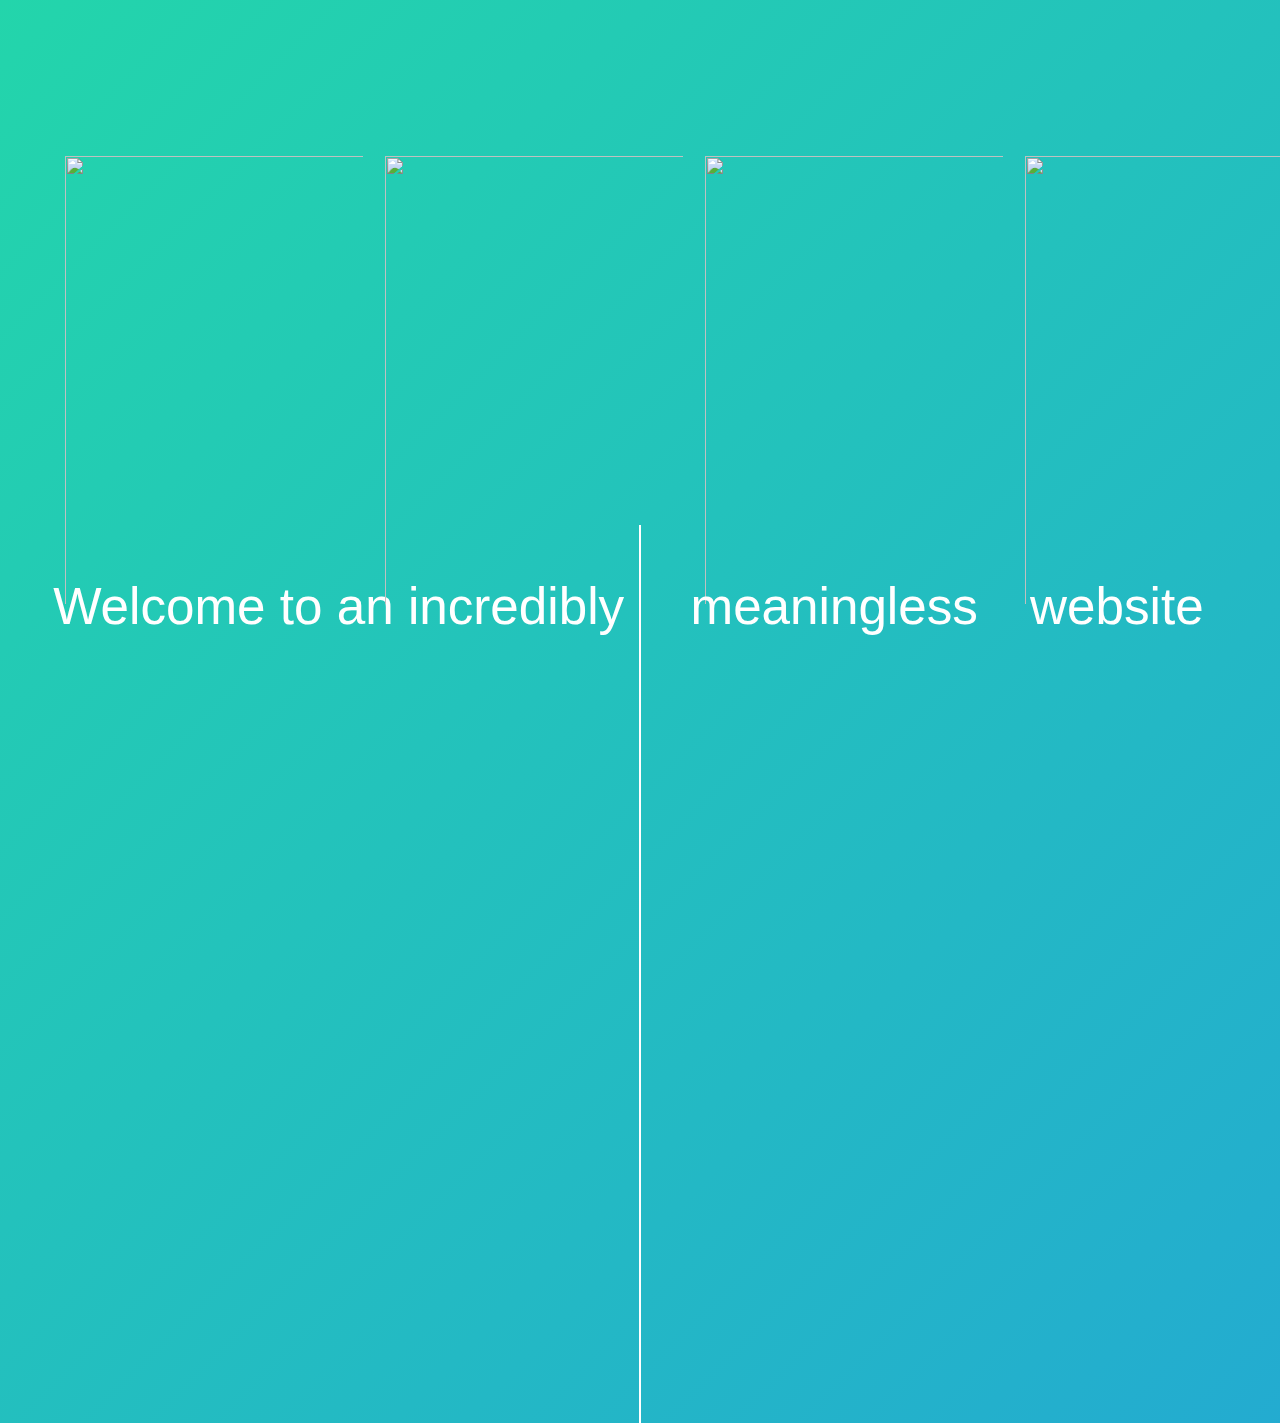
==== index.html @ a937f048 "Add files via upload" ====
<!DOCTYPE html>
<html lang="en"> 
    <head>
        <meta charset = "UTF-8">
        <meta name = "viewport" content = "width=device-width, initial-scale=1.0">
        <link rel = "stylesheet" href = "./style.css">
        <title> Responsive Grid Display Image Gal</title>

    </head>

    <body>
        <div class="main">
            <a href="handmaiden.html"> <img src= "./images/img1.jpeg" /></a>
            <a href="https://www.youtube.com/watch?v=KdOjVsfuKPs"> <img src= "./images/img5.jpeg" /></a>
            <a href="anchorman.html"> <img src= "./images/img6.jpeg" /> </a>
            <a href="senseless_1.html"><img src= "./images/img8.jpeg" /> </a>
        </div>
        
    </body>

<br><br><br><br>
<br><br><br><br>

    Welcome to an incredibly
    <div class="container">
      <div class="normal"> meaningless        </div>
      <div class="mask">
        <div class="masktext">& unusable</div> 
      </div>
    </div>website
    
    
</html>
---- style.css ----
* {
    margin: 0;
    padding: 1px;
    box-sizing: border-box;

}

body {
    min-height: 100vh;
    overflow-x: hidden;
}

.main {
    position: absolute;
    justify-content: center;
    align-items: center;
    margin-top: 100px;
    width: 100vw;
    display: grid;
    column-gap: 20px;
    row-gap: 20px;
    grid-template-columns: repeat(auto-fill,minmax(300px,300px));

}

img {
    width: 300px;
    height: 450px;
    object-position: center;
    object-fit: cover;

}


body {
    margin: 1em;
    font-family: sans-serif;
    font-size: 4vw;
    color: white;
    background: #222;
  }
  .container{
    position: relative;
    display: inline-block;
    white-space: nowrap;
    height: 100%;
  }
  .normal, .masktext{
    padding: 1em;
  }
  .mask {
    position: absolute;
    display: inline-block;
    overflow: hidden;
    top: 0;
    width: 0%;
    height: 100%;
    background: white;
    animation: slide 5s ease-in-out infinite;
  }
  .masktext{
    color: black;
  }
  @keyframes slide{
    0%{
      width: 0;
    }
    50%{
      width: 100%;
    }
  }

  body {
	background: linear-gradient(-45deg, #ee7752, #e73c7e, #23a6d5, #23d5ab);
	background-size: 400% 400%;
	animation: gradient 15s ease infinite;
	height: 100vh;
}

@keyframes gradient {
	0% {
		background-position: 0% 50%;
	}
	50% {
		background-position: 100% 50%;
	}
	100% {
		background-position: 0% 50%;
	}
}
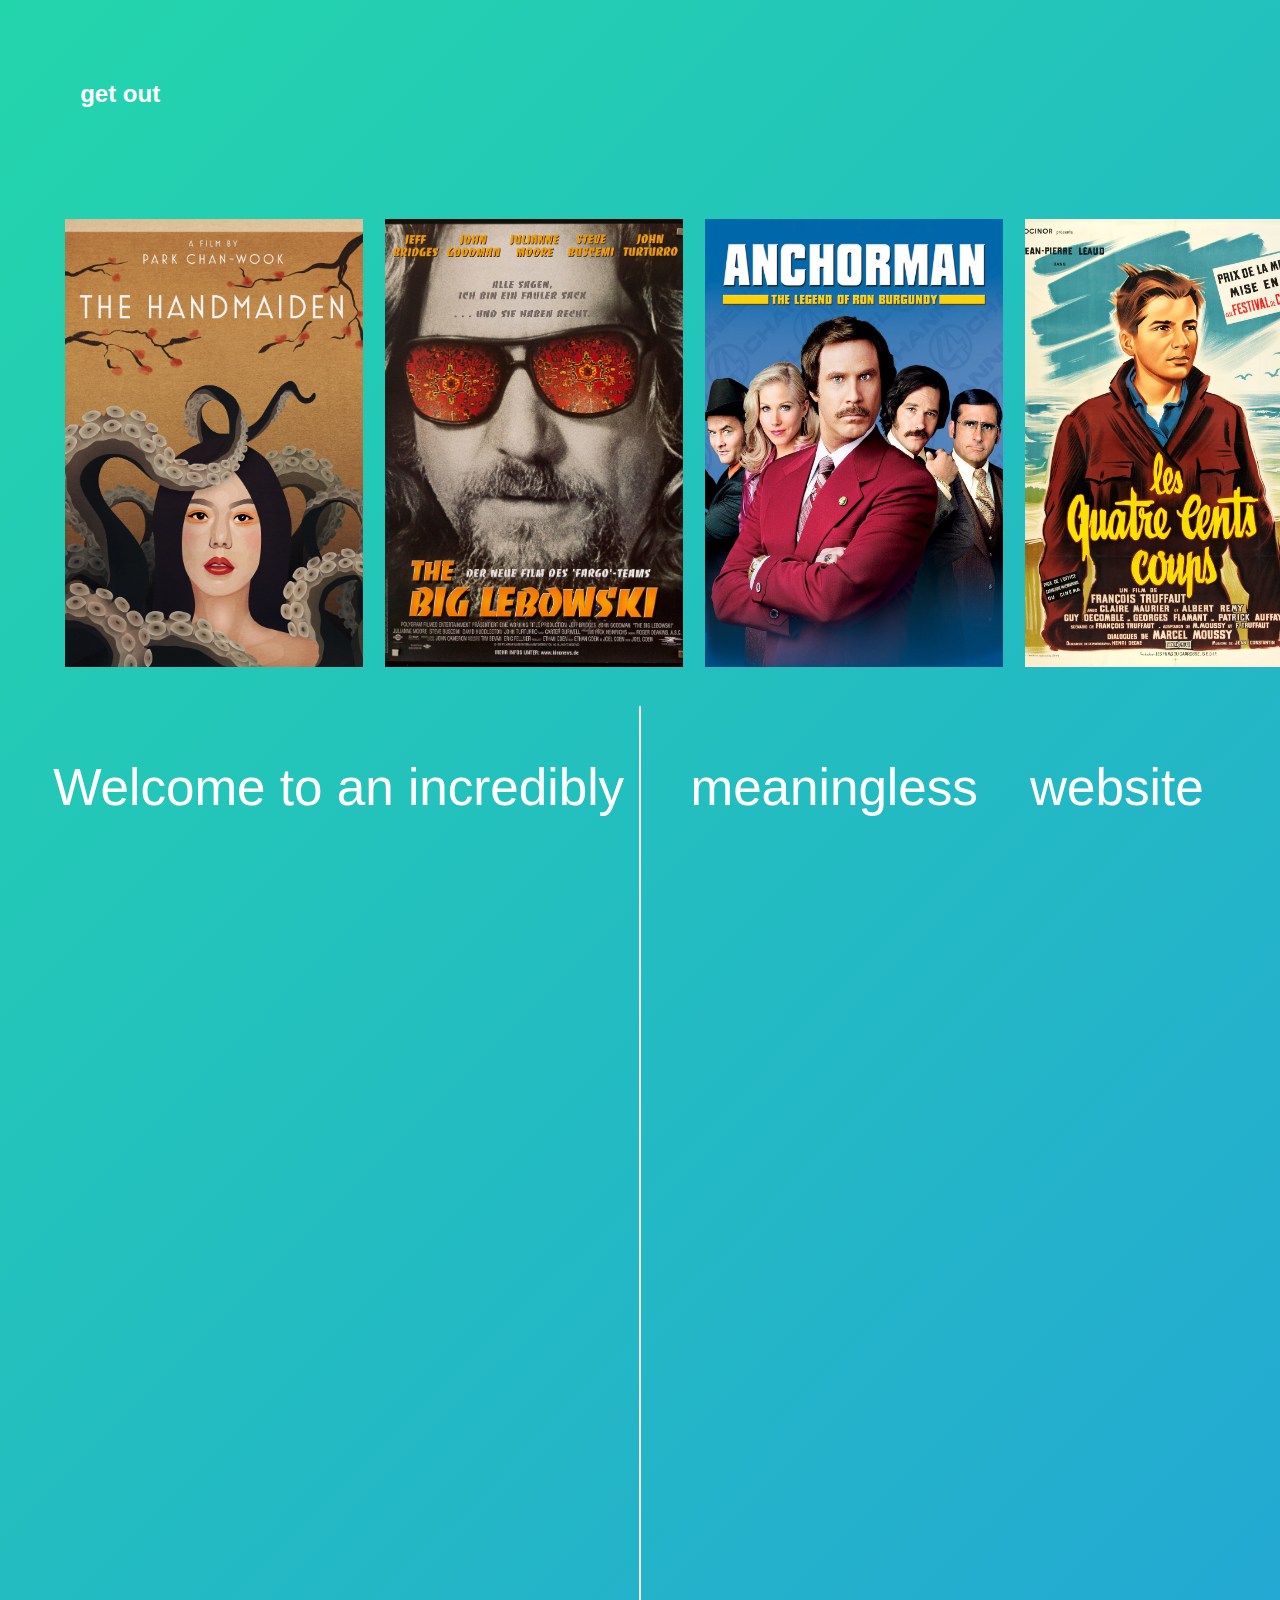
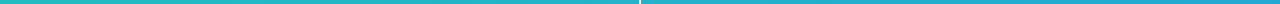
==== commit 3bbeff93: "Add files via upload" ====
--- a/index.html
+++ b/index.html
@@ -10,17 +10,30 @@
     </head>
 
     <body>
+
+        <header>
+            <!-- <h2 class="logo">Logo</h2> -->
+            <nav class="navigation">
+                <a href=" https://geant04.github.io/s1-final-project/ "> get out </a>
+                <!-- <a href="#">About</a>
+                <a href="#">Service</a>
+                <a href="#">Contact</a> -->
+            </nav>
+        </header>
+
+
         <div class="main">
-            <a href="handmaiden.html"> <img src= "./images/img1.jpeg" /></a>
-            <a href="https://www.youtube.com/watch?v=KdOjVsfuKPs"> <img src= "./images/img5.jpeg" /></a>
-            <a href="anchorman.html"> <img src= "./images/img6.jpeg" /> </a>
-            <a href="senseless_1.html"><img src= "./images/img8.jpeg" /> </a>
+            <a href="handmaiden.html"> <img src= "img1.jpeg" /></a>
+            <a href="https://www.youtube.com/watch?v=KdOjVsfuKPs"> <img src= "img5.jpeg" /></a>
+            <a href="anchorman.html"> <img src= "img6.jpeg" /> </a>
+            <a href="senseless_1.html"><img src= "img8.jpeg" /> </a>
         </div>
         
-    </body>
+
 
 <br><br><br><br>
 <br><br><br><br>
+<br><br>
 
     Welcome to an incredibly
     <div class="container">
@@ -29,6 +42,9 @@
         <div class="masktext">& unusable</div> 
       </div>
     </div>website
+
+
+</body>
     
     
 </html>
--- a/style.css
+++ b/style.css
@@ -9,6 +9,23 @@
     min-height: 100vh;
     overflow-x: hidden;
 }
+
+.navigation a {
+  text-decoration: none;
+  color: #ffffff;
+  padding: 6px 15px;
+  border-radius: 20px;
+  margin: 0 10px;
+  font-weight: 600;
+  font-size: x-large;
+}
+
+.navigation a:hover,
+.navigation a.active {
+  background: #ffffff;
+  color: #ff256a;
+}
+
 
 .main {
     position: absolute;
